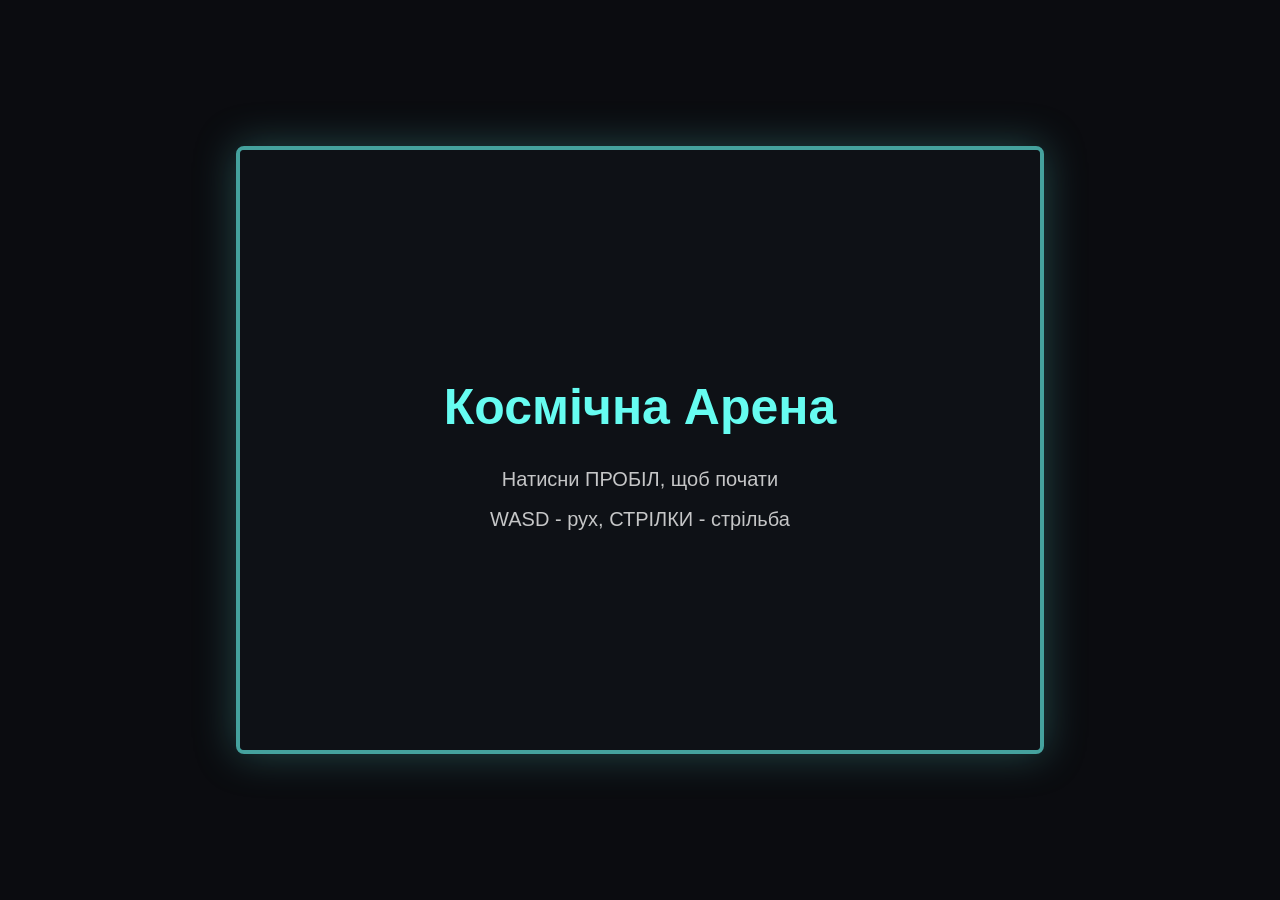
==== game.html @ d55a5686 "first commit" ====
<!doctype html>
<html lang="uk">
  <head>
    <meta charset="UTF-8" />
    <meta name="viewport" content="width=device-width, initial-scale=1.0" />
    <title>Космічна Арена Емодзі</title>
    <link rel="stylesheet" href="style.css" />
    <script src="script.js" defer></script>
  </head>

  <body>
    <canvas id="gameCanvas" width="800" height="600"></canvas>
  </body>
</html>
---- style.css ----
body {
  margin: 0;
  overflow: hidden;
  background-color: #0b0c10;
  display: flex;
  justify-content: center;
  align-items: center;
  height: 100vh;
}

canvas {
  background-color: #1f2833;
  border: 4px solid #45a29e;
  border-radius: 8px;
  box-shadow: 0 0 40px rgba(69, 162, 158, 0.4);
  max-width: 95vw;
  max-height: 95vh;
  aspect-ratio: 4 / 3;
  object-fit: contain;
}
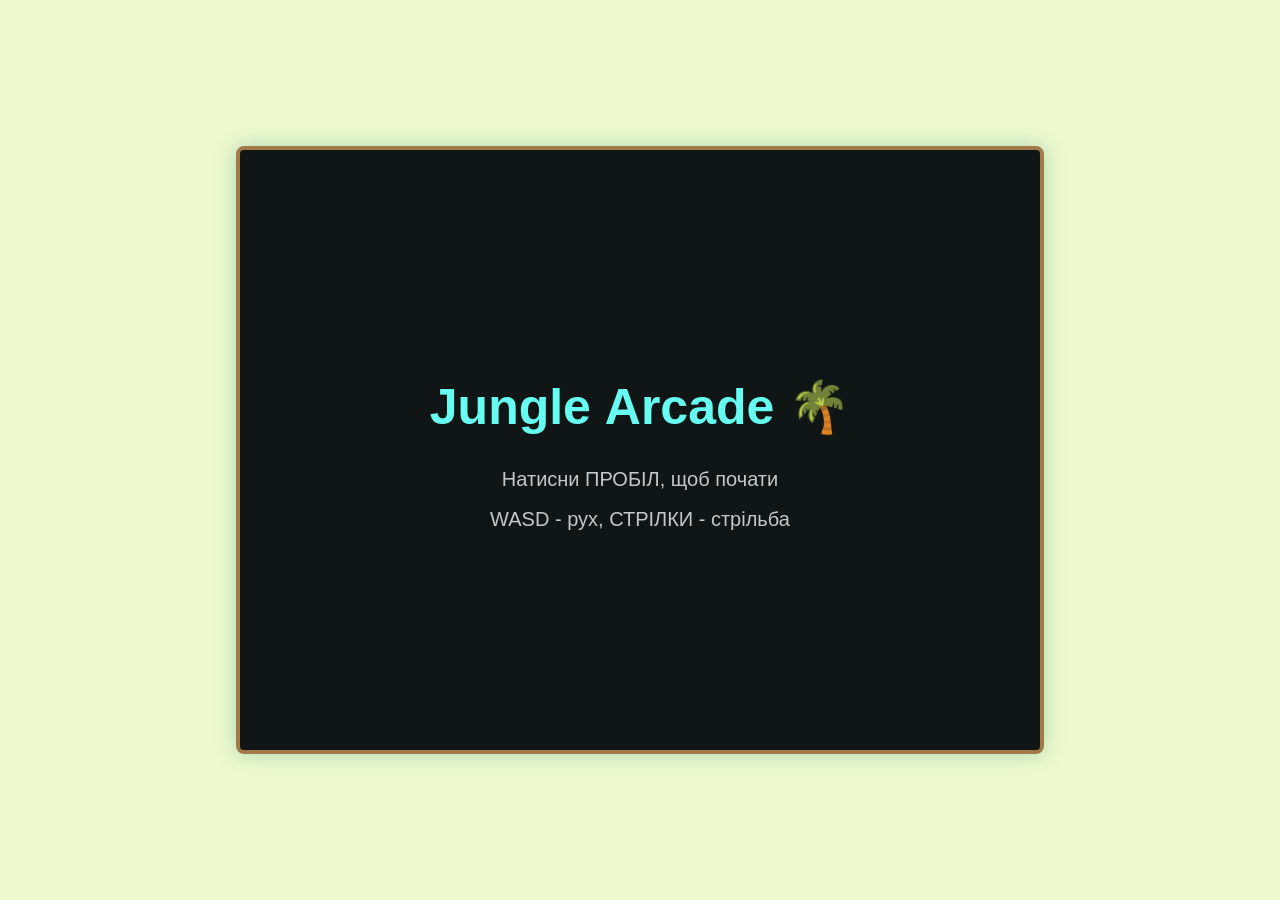
==== commit ba6007f5: "." ====
--- a/game.html
+++ b/game.html
@@ -3,7 +3,7 @@
   <head>
     <meta charset="UTF-8" />
     <meta name="viewport" content="width=device-width, initial-scale=1.0" />
-    <title>Космічна Арена Емодзі</title>
+    <title>Space Arcade</title>
     <link rel="stylesheet" href="style.css" />
     <script src="script.js" defer></script>
   </head>
--- a/style.css
+++ b/style.css
@@ -1,7 +1,7 @@
 body {
   margin: 0;
   overflow: hidden;
-  background-color: #0b0c10;
+  background-color: #eef9cd;
   display: flex;
   justify-content: center;
   align-items: center;
@@ -9,10 +9,10 @@
 }
 
 canvas {
-  background-color: #1f2833;
-  border: 4px solid #45a29e;
+  background-color: #254331;
+  border: 4px solid #a27a45;
   border-radius: 8px;
-  box-shadow: 0 0 40px rgba(69, 162, 158, 0.4);
+  box-shadow: 0 0 20px rgba(69, 162, 158, 0.4);
   max-width: 95vw;
   max-height: 95vh;
   aspect-ratio: 4 / 3;
